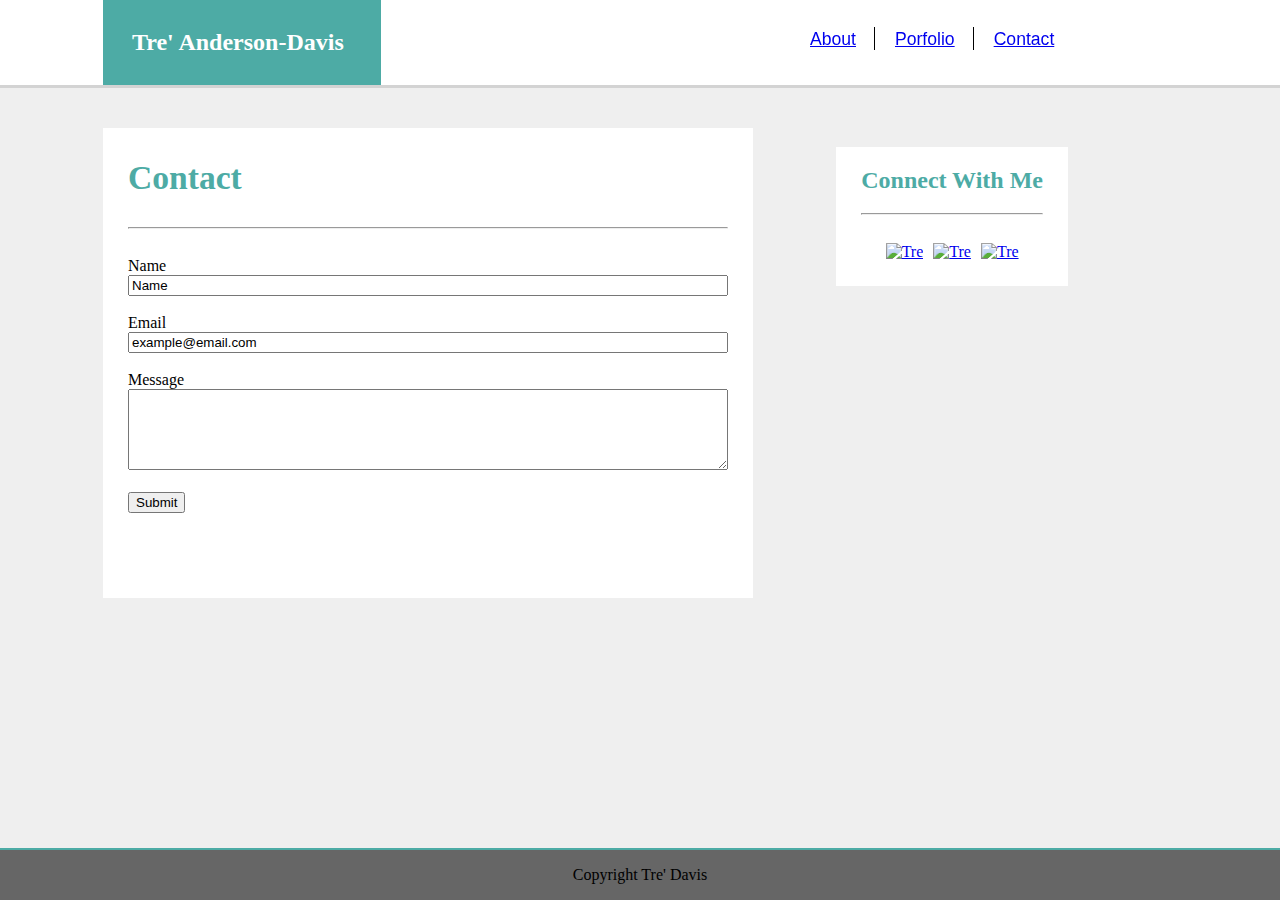
==== contact.html @ 4e54227b "contact page finished" ====
<!doctype html>
<html>
<head>
    <title>Contact</title>

    <meta charset="utf-8" />
    <meta http-equiv="Content-type" content="text/html; charset=utf-8" />
    <meta name="viewport" content="width=device-width, initial-scale=1" />
    <link rel="stylesheet" type="text/css" href="assets/css/style.css">

</head>

<body>

    <div class="header">
    <h2>Tre' Anderson-Davis</h2>
        <div id="fix">
            <ul style="list-style-type: none;">
                <li><a href="index.html"> About </a></li>
                <li><a href="portfolio.html"> Porfolio </a></li>
                <li style="border-style: none;"><a href="contact.html"> Contact </a></li>    
        
            </ul>
        </div>
    </div>
        <br style="clear:both;">

    <div class="content-wrap">
        <div class="content">
            <div class="about-me">
            <h2>Contact</h2> 
        <hr style="margin-bottom: 28px;">
            <form action="contact_form">
                Name <br>
                <input class="input" type="text" name="FullName" value="Name"><br><br>
                
                Email <br>
                <input class="input" type="text" name="FullName" value="example@email.com"><br><br>
                
                Message <br>
                <textarea name="message" rows="5"></textarea><br><br>
 
                <input type="submit" value="Submit">

            </form>


            </div>
    
            <div class="contacto">
            <h2>Connect With Me</h2>
        <hr style="margin-bottom: 28px;">


          <!--set up some images here that will link to other professional webpages (linkedin, github, etc)-->

            <a href="https://github.com/TreAhmad3"><img src="file:///Users/macuser/Basic-Portfolio/assets/images/github.png" alt="Tre" style="width:64px;height:64px;"></a> 

            <a href="https://www.linkedin.com/in/tre-​-anderson-davis-80711a12a
"><img src="file:///Users/macuser/Basic-Portfolio/assets/images/linkedin.png" alt="Tre" style="width:64px;height:64px;"></a> 

            <a href="http://stackoverflow.com/users/6328026/t-kid"><img src="file:///Users/macuser/Basic-Portfolio/assets/images/stackover.png" alt="Tre" style="width:60px;height:60px;"></a> 

            </div>
      
    </div>
        <!--need to add a footer here--> 
  

</div>

  <div id="footer">
        <p>Copyright Tre' Davis</p>
    </div>

</body>
</html>
---- assets/css/style.css ----
body, html {
 	padding:0;
 	margin:0;
 }

 .header {
 	width:100%;
 	background-color: white;
 	float:left;
 	display:inline;
 	height:100%;
 	border-bottom: 3px solid #d3d3d3;

 }

#fix {
	position:fixed;
	width:1280px;
}	

 .header h2 {
 	position:relative;
 	margin:0;
 	padding: 29px;
 	float:left;
 	color: white;
 	background-color: #4DABA5;	
 	width:220px;
 	height:100%;
 	left:103px;
 }

 .header ul {
 	margin: 0 auto;
 	padding: 27px 370px 25px 500px;
 	width:120px;
 	height:100%;
 	float:right;
 	display:inline-flex;
 	flex-wrap: nowrap;		
	font-size:1.1em;
	font-family:Arial, Helvetica, sans-serif;
	color:#d3d3d3;
 }

 .header li {
 	padding: 10px 18px 8px 20px;
 	border-right: 1px solid black;
 	line-height: 5px;

 }

 br {
 	clear:both;
 }

 .content-wrap {
 	position:fixed;
 	margin:0;
 	padding:0;
 	height:100%;
 	background-color:#EFEFEF;
	width:100%;

 }

 .content {
 	padding:25px;
 	margin:40px 104px 20px 103px;
 	background-color:white;
 	height:420px;
 	width:600px;
 }


 .about-me h2 {
 	margin:0;
 	padding:6px 5px 22px 0;
 	font-size:2.1em;
 	color:#4DABA5;
 }

.about-me {
	width:100%;
}
 .about-me img {
 	float:left;
 	margin-right:20px;
 }

 .contacto {
 	position:relative;
 	float:right;
 	background-color:white;
 	margin:20px;
 	bottom: 92%;
 	left:60%;
 	padding:0px 25px 25px 25px;
 	text-align:center;
 }

 .contacto h2 {
	color:#4DABA5;
 }

.contacto img {
	margin: 0 3px 0 3px;
	
}


#footer {
	
	position: absolute;
	clear:both;
	background-color: #666666;
	border-top: 2px solid #4DABA5;
	text-align: center;	
 	right: 0;
 	bottom: 0;
  	left: 0;
	
}

.input {
     width: 100%;
     -webkit-box-sizing: border-box; /* Safari/Chrome, other WebKit */
     -moz-box-sizing: border-box;    /* Firefox, other Gecko */
     box-sizing: border-box;         /* Opera/IE 8+ */
}

textarea {
     width: 100%;
     -webkit-box-sizing: border-box; /* Safari/Chrome, other WebKit */
     -moz-box-sizing: border-box;    /* Firefox, other Gecko */
     box-sizing: border-box;         /* Opera/IE 8+ */
}
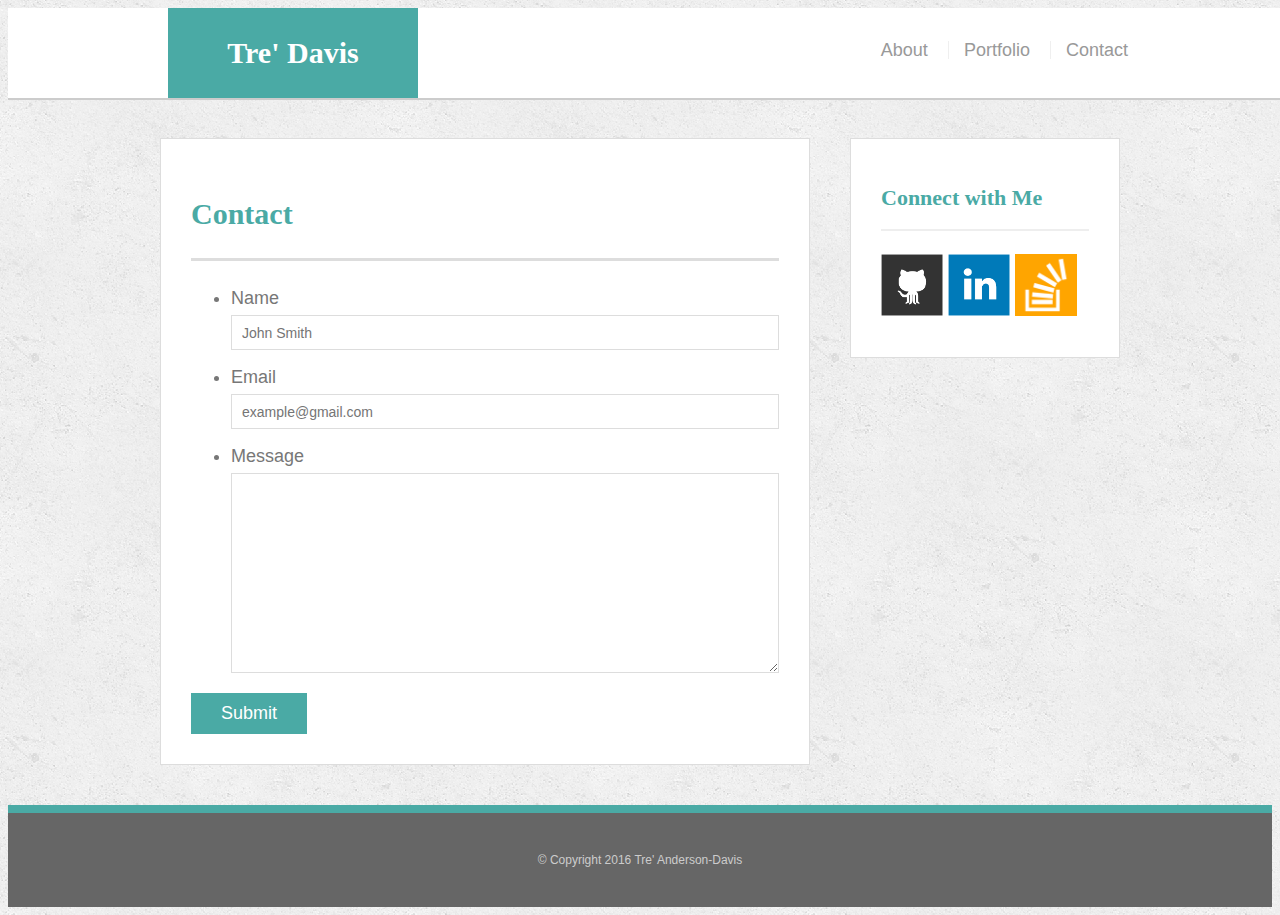
==== commit 944d36b5: "Working Portfolio" ====
--- a/contact.html
+++ b/contact.html
@@ -1,78 +1,63 @@
-
 <!doctype html>
 <html>
 <head>
-    <title>Contact</title>
-
-    <meta charset="utf-8" />
-    <meta http-equiv="Content-type" content="text/html; charset=utf-8" />
-    <meta name="viewport" content="width=device-width, initial-scale=1" />
-    <link rel="stylesheet" type="text/css" href="assets/css/style.css">
-
+    <meta charset="UTF-8">
+    <title>Contact | Tre' Anderson-Davis</title>
+    <link rel="stylesheet" type="text/css" href="assets/css/reset.css">
+    <link rel="stylesheet" type="text/css" href="assets/css/fixed.css">
 </head>
-
 <body>
 
-    <div class="header">
-    <h2>Tre' Anderson-Davis</h2>
-        <div id="fix">
-            <ul style="list-style-type: none;">
-                <li><a href="index.html"> About </a></li>
-                <li><a href="portfolio.html"> Porfolio </a></li>
-                <li style="border-style: none;"><a href="contact.html"> Contact </a></li>    
-        
-            </ul>
+    <header id="masthead">
+        <div class="container">
+            <a href="index.html" id="logo">Tre' Davis</a>
+            <nav>
+                <a href="index.html">About</a>
+                <a href="portfolio.html">Portfolio</a>
+                <a href="contact.html">Contact</a>
+            </nav>
         </div>
-    </div>
-        <br style="clear:both;">
+    </header>
 
-    <div class="content-wrap">
-        <div class="content">
-            <div class="about-me">
-            <h2>Contact</h2> 
-        <hr style="margin-bottom: 28px;">
-            <form action="contact_form">
-                Name <br>
-                <input class="input" type="text" name="FullName" value="Name"><br><br>
-                
-                Email <br>
-                <input class="input" type="text" name="FullName" value="example@email.com"><br><br>
-                
-                Message <br>
-                <textarea name="message" rows="5"></textarea><br><br>
- 
-                <input type="submit" value="Submit">
+    <div id="main-container" class="container">
+        <section class="main-section">
+            <h1>Contact</h1>
 
+            <form id="contact-form">
+                <ul>
+                    <li>
+                        <label for="name">Name</label>
+                        <input type="text" id="name" name="name" placeholder="John Smith" required="required">
+                    </li>
+                    <li>
+                        <label for="email">Email</label>
+                        <input type="email" id="email" name="email" placeholder="example@gmail.com" required="required">
+                    </li>
+                    <li>
+                        <label for="message">Message</label>
+                        <textarea id="message" name="message" required="required"></textarea>
+                    </li>
+                </ul>
+                <input type="submit">
             </form>
 
+        </section>
 
+        <section class="sidebar">
+            <div id="connect">
+                <h2>Connect with Me</h2>
+
+        <a href="#"><img src="assets/images/github-128.png" class="social" alt="GitHub" /></a>
+        <a href="#"><img src="assets/images/linkedin-128.png" class="social" alt="LinkedIn" /></a>
+        <a href="#"><img src="assets/images/stackoverflow-128.png" class="social" alt="Stack Overflow" /></a>
             </div>
-    
-            <div class="contacto">
-            <h2>Connect With Me</h2>
-        <hr style="margin-bottom: 28px;">
-
-
-          <!--set up some images here that will link to other professional webpages (linkedin, github, etc)-->
-
-            <a href="https://github.com/TreAhmad3"><img src="file:///Users/macuser/Basic-Portfolio/assets/images/github.png" alt="Tre" style="width:64px;height:64px;"></a> 
-
-            <a href="https://www.linkedin.com/in/tre-​-anderson-davis-80711a12a
-"><img src="file:///Users/macuser/Basic-Portfolio/assets/images/linkedin.png" alt="Tre" style="width:64px;height:64px;"></a> 
-
-            <a href="http://stackoverflow.com/users/6328026/t-kid"><img src="file:///Users/macuser/Basic-Portfolio/assets/images/stackover.png" alt="Tre" style="width:60px;height:60px;"></a> 
-
-            </div>
-      
-    </div>
-        <!--need to add a footer here--> 
-  
-
-</div>
-
-  <div id="footer">
-        <p>Copyright Tre' Davis</p>
+        </section>
     </div>
 
+    <footer>
+        <div class="container">
+            &copy; Copyright 2016 Tre' Anderson-Davis
+        </div>
+    </footer>
 </body>
-</html>
+</html>--- a/assets/css/fixed.css
+++ b/assets/css/fixed.css
@@ -0,0 +1,215 @@
+body {
+	background: url("../images/concrete_seamless.png");
+	font-size: 18px;
+	line-height: 34px;
+	font-family: 'Arial', 'Helvetica Neue', Helvetica, sans-serif;
+	color: #777;
+}
+
+* {
+	box-sizing: border-box;
+}
+
+/*general*/
+
+.container {
+	width: 100%;
+	max-width: 960px;
+	margin: 0 auto;
+	clear: both;
+}
+h1, 
+h2,
+h3,
+p {
+	margin-bottom: 20px;
+}
+p:last-child {
+	margin-bottom: 0;
+}
+h1, h2, h3 {
+	font-family: 'Georgia', Times, Times New Roman, serif;
+	font-weight: 700;
+	color: #4aaaa5;
+}
+h1 {
+	font-size: 30px;
+	line-height: 49px;
+	border-bottom: 3px solid #ddd;
+	padding-bottom: 20px;
+}
+h2,
+h3 {
+	font-size: 22px;
+}
+
+/*header*/
+
+#masthead {
+	background: #fff;
+	margin: 0 0 30px;
+	z-index: 99;
+	color: #fff;
+	overflow: auto;
+	border-bottom: 2px solid #ccc;
+	position: fixed;
+	width: 100%;
+}
+#logo {
+	width: 250px;
+	height: 90px;
+	background: #4aaaa5;
+	float: left;
+	font-family: 'Georgia', Times, Times New Roman, serif;
+	text-align: center;
+	line-height: 90px;
+	color: #fff;
+	font-weight: 700;
+	font-size: 30px;
+	text-decoration: none;
+}
+nav {
+	float: right;
+	margin-top: 25px;
+}
+nav a {
+	color: #999;
+	text-decoration: none;
+	margin-left: 15px;
+	display: inline-block;
+	border-left: 1px solid #efefef;
+	padding-left: 15px;
+	line-height: 18px;
+}
+nav a:first-child {
+	border-left: 0 none;
+}
+
+/*footer*/
+
+footer {
+	background: #666;
+	color: #fff;
+	padding: 30px 0;
+	clear: both;
+	border-top: 8px solid #4aaaa5;
+	color: #ccc;
+	font-size: 12px;
+	text-align: center;
+}
+
+/*sidebar*/
+
+.sidebar {
+	background: #fff;
+	padding: 30px;
+	width: 100%;
+	max-width: 270px;
+	float: right;
+	border: 1px solid #ddd;
+	margin-bottom: 20px;
+}
+h3,
+.sidebar h2 {
+	border-bottom: 2px solid #eee;
+	padding-bottom: 20px;
+	margin-bottom: 15px;
+	line-height: 22px;
+}
+.social {
+	width: 62px;
+	height: 62px;
+	margin-top: 8px;
+	margin-right: 5px;
+}
+.social:last-child {
+	margin-right: 0;
+}
+
+/*main*/
+
+#main-container {
+	padding-top: 130px;
+}
+.main-section {
+	background: #fff;
+	padding: 30px;
+	margin: 0 0 40px 0;
+	width: 100%;
+	max-width: 650px;
+	float: left;
+	border: 1px solid #ddd;
+}
+
+/*portfolio page*/
+
+.work {
+	width: 274px;
+	overflow: auto;
+	position: relative;
+	float: left;
+	margin: 20px 0 25px;
+}
+.work:nth-child(even) {
+	margin-right: 40px;
+}
+.work img {
+	width: 100%;
+	border: 0 none;
+	opacity: .8;
+}
+.work h3 {
+	border-bottom: 0;
+	background: #4aaaa5;
+	color: #fff;
+	text-align: center;
+	position: absolute;
+	padding: 15px;
+	width: 100%;
+	bottom: 20px;
+	line-height: 30px;
+	margin-bottom: 0;
+	font-weight: 300;
+}
+.auth-image {
+	width: 200px;
+	height: auto;
+	margin-top: 10px;
+	float: left;
+	margin-right: 25px;
+}
+
+/*contact page*/
+
+#contact-form ul {
+	margin-bottom: 20px;
+}
+#contact-form li {
+	margin-bottom: 10px;
+}
+label,
+input[type=text],
+input[type=email],
+textarea {
+	display: block;
+	width: 100%;
+}
+input[type=text],
+input[type=email],
+textarea {
+	height: 35px;
+	border: 1px solid #ddd;
+	padding: 0 10px;
+	font-size: 14px;
+}
+textarea {
+	height: 200px;
+}
+input[type=submit] {
+	background: #4aaaa5;
+	border: 0 none;
+	color: #fff;
+	font-size: 18px;
+	padding: 10px 30px;
+	cursor: pointer;
+}